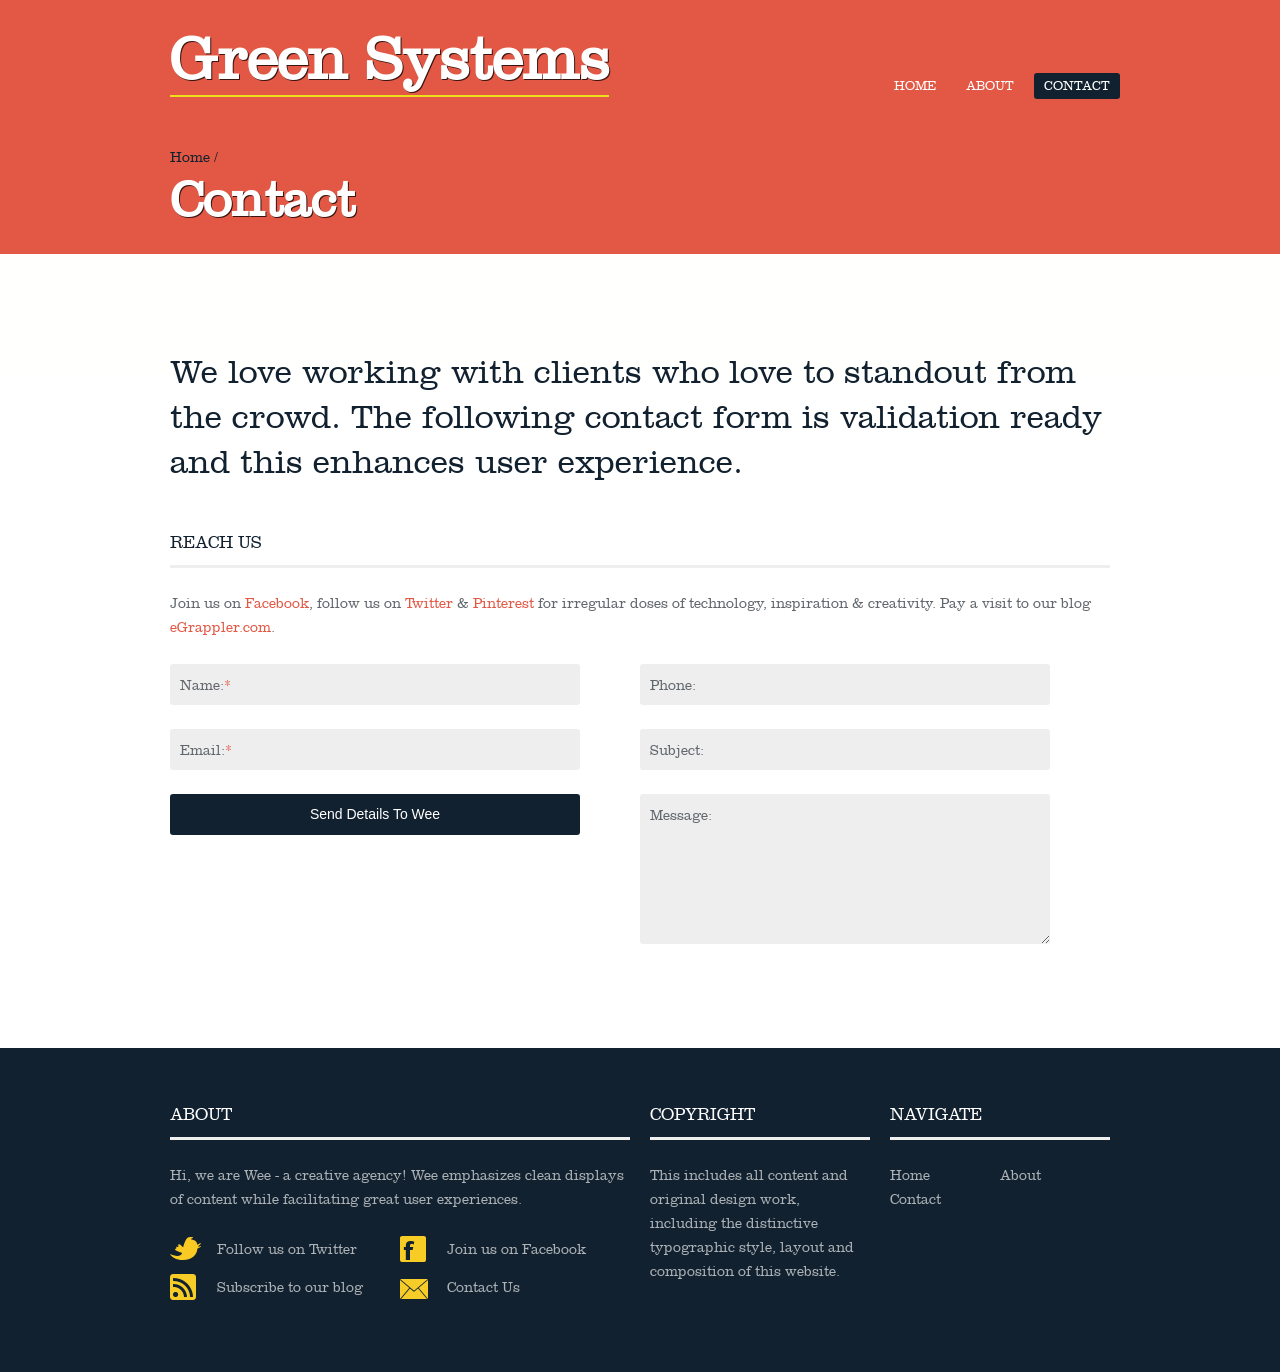
==== Code/contact.html @ ef3a9387 "first draft" ====
﻿<!DOCTYPE html>
<html lang="en">
<head>
<title>Contact | Green Systems</title>
<meta charset="utf-8">
<meta name="viewport" content="width=device-width; initial-scale=1.0">
<link rel="stylesheet" type="text/css" media="screen" href="css/style.css">

<!--[if lt IE 8]>
   <div style=' clear: both; text-align:center; position: relative;'>
     <a href="http://windows.microsoft.com/en-US/internet-explorer/products/ie/home?ocid=ie6_countdown_bannercode">
       <img src="http://storage.ie6countdown.com/assets/100/images/banners/warning_bar_0000_us.jpg" border="0" height="42" width="820" alt="You are using an outdated browser. For a faster, safer browsing experience, upgrade for free today." />
    </a>
  </div>
<![endif]-->
<!--[if lt IE 9]>
   	<script type="text/javascript" src="js/html5.js"></script>
    	<link rel="stylesheet" type="text/css" media="screen" href="css/ie.css">
    <![endif]-->
</head>
<body>
<div class="block1 p_bottom_zero">
  <div class="container_12"> 
    <!--==============================header=================================-->
    <header>
      <h1><a class="logo" href="index.html"><span class="underline">Green Systems</span></a></h1>
      <nav>
        <ul class="sf-menu">
          <li><a href="index.html">Home</a></li>
              <li><a href="about.html">About</a></li>
          <li class="current"><a href="contact.html">Contact</a></li>
        </ul>
      </nav>
      <div class="clear"></div>
    </header>
    <!--SLIDER-->
    <section class="innerpages">
      <div class="grid_12">
        <ul class="breadcrumb clearfix">
          <li><a href="#">Home</a></li>
        </ul>
        <h1>Contact </h1>
      </div>
    </section>
    <!--SLIDER_END--> 
  </div>
</div>
<div class="block2">
  <div class="container_12"> 
    <!--==============================content================================-->
    <section class="content">
      <div class="wrapper">
        <article class="grid_12 last-col">
          <div class="hello_box"> We love working with clients who love to standout from the crowd. The following contact form is validation ready and this enhances user experience. </div>
        </article>
      </div>
      <div class="wrapper projects">
        
        <div class="row clearfix">
          <article class="grid_12">
            <h2>Reach Us</h2>
            <p>Join us on <a href="#">Facebook</a>, follow us on <a href="#">Twitter</a> & <a href="#">Pinterest</a> for irregular doses of technology, inspiration & creativity. Pay a visit to our blog <a href="http://www.egrappler.com">eGrappler.com</a>.</p>
            <form action="#" method="post" id="cform" name="cform">
              <ul id="homehireus" class="hireform contactform">
                <li>
                  <label>Name:<span class="required">*</span></label>
                  <input name="name" id="name" type="text" value="" tabindex="1">
                </li>
                <li>
                  <label>Phone:</label>
                  <input name="phone" id="phone" type="text" value="" tabindex="3">
                </li>
                <li>
                  <label>Email:<span class="required">*</span></label>
                  <input name="email" id="email" type="text" value="" tabindex="2">
                </li>
                <li>
                  <label>Subject:<span class="required"></span></label>
                  <input name="subject" id="subject" type="text" value="" tabindex="4">
                </li>
                <li>
                  <input type="button" id="send-message" value="Send Details To Wee" tabindex="6">
                  <div id="output" class="contactpage-msg"></div>
                </li>
                <li>
                  <label>Message:<span class="required"></span></label>
                  <textarea name="message" id="message" tabindex="5"></textarea>
                </li>
              </ul>
            </form>
          </article>
        </div>
      </div>
    </section>
  </div>
</div>

<div class="block3"> 
  <!--==============================footer=================================-->
  <div class="container_12">
    <footer>
      <div class="wrapper">
        <div class="grid_6">
          <h2>About</h2>
          <p>Hi, we are Wee - a creative agency! 
            Wee emphasizes clean displays of content while facilitating great user experiences.</p>
          <ul class="social">
            <li> <a href="#">
              <figure><img src="images/soc1.png" width="31" height="24" alt=""></figure>
              Follow us on Twitter</a> </li>
            <li> <a href="#">
              <figure><img src="images/soc2.png" width="31" height="26" alt=""></figure>
              Join us on Facebook</a> </li>
            <li> <a href="#">
              <figure><img src="images/soc3.png" width="31" height="26" alt=""></figure>
              Subscribe to our blog</a> </li>
            <li class="cont_item m_bottom_zero"> <a href="index-5.html">
              <figure><img src="images/soc4.png" width="31" height="20" alt=""></figure>
              Contact Us</a> </li>
          </ul>
        </div>
        <div class="grid_3">
          <h2>Copyright</h2>
          This includes all content and original design work, including the distinctive typographic style, layout and composition of this website. </div>
        <div class="grid_3 last-col">
          <h2>Navigate</h2>
          <ul class="navigate">
            <li><a href="#">Home</a></li>
            <li><a href="#">About</a></li>
            <li><a href="#">Contact</a></li>
          </ul>
        </div>
      </div>
    </footer>
  </div>
</div>
<script type="text/javascript" src="js/jquery-1.8.2.min.js"></script> 
<script type="text/javascript" src="js/superfish.js"></script> 
<script type="text/javascript" src="js/jquery.responsivemenu.js"></script> 
<script type="text/javascript" src="js/jquery.flexslider.js"></script> 
<script type="text/javascript" src="js/jquery.easing.1.3.js"></script> 
<script src="js/contact.js" type="text/javascript"></script> 
<script type="text/javascript" src="js/script.js"></script>
</body>
</html>
---- Code/css/style.css ----
@import "reset.css";
@import "skeleton.css";
@import "superfish.css";
@import "flexslider.css";
@import "carousel.css";
article, aside, audio, canvas, command, datalist, details, embed, figcaption, figure, footer, header, hgroup, keygen, meter, nav, output, progress, section, source, video {
	display: block
}
mark, rp, rt, ruby, summary, time {
	display: inline
}
/*
Global properties
========================================================
*/

@font-face {
	font-family: 'ClarendonLTStdLight';
	src: url('fonts/clarendonltstd-light-webfont.eot');
	src: url('fonts/clarendonltstd-light-webfontd41d.eot?#iefix') format('embedded-opentype'), url('fonts/clarendonltstd-light-webfont.woff') format('woff'), url('fonts/clarendonltstd-light-webfont.ttf') format('truetype'), url('fonts/clarendonltstd-light-webfont.svg#ClarendonLTStdLight') format('svg');
	font-weight: normal;
	font-style: normal;
}
@font-face {
	font-family: 'ClarendonLTStdRoman';
	src: url('fonts/clarendonltstd-webfont.eot');
	src: url('fonts/clarendonltstd-webfontd41d.eot?#iefix') format('embedded-opentype'), url('fonts/clarendonltstd-webfont.woff') format('woff'), url('fonts/clarendonltstd-webfont.ttf') format('truetype'), url('fonts/clarendonltstd-webfont.svg#ClarendonLTStdRoman') format('svg');
	font-weight: normal;
	font-style: normal;
}
@font-face {
	font-family: 'ClarendonLTStdBold';
	src: url('fonts/clarendonltstd-bold-webfont.eot');
	src: url('fonts/clarendonltstd-bold-webfontd41d.eot?#iefix') format('embedded-opentype'), url('fonts/clarendonltstd-bold-webfont.woff') format('woff'), url('fonts/clarendonltstd-bold-webfont.ttf') format('truetype'), url('fonts/clarendonltstd-bold-webfont.svg#ClarendonLTStdBold') format('svg');
	font-weight: normal;
	font-style: normal;
}
html {
	width: 100%
}
body {
	font-family: "ClarendonLTStdLight", Arial, Helvetica, sans-serif;
	font-size: 14px;
	line-height: 24px;
	color: #62676d;
	min-width: 960px;
	background: #12212f;
	-webkit-text-size-adjust: none;
}
p {
	margin-bottom: 24px
}
.p2 {
	margin-bottom: 17px;
}
.m_bottom_zero {
	margin-bottom: 0 !important;
}
.m_left_zero {
	margin-left: 0 !important;
}
.p_bottom_zero {
	padding-bottom: 0 !important;
}
.p_left_zero {
	padding-left: 0 !important;
}
.clear {
	clear: both;
	width: 100%;
	line-height: 0;
	font-size: 0;
}
.wrapper {
	width: 100%;
	overflow: hidden
}
.extra_wrapper {
	overfbackground-image: url('../images/1page_img2.jpg');
	low: hidden;
}
.container {
	width: 100%
}
.extra_last, .last {
	margin-bottom: 0 !important;
	padding-bottom: 0 !important;
}
.extra_last {
	border: none !important;
	background: none !important;
}
.bg_none {
	background: none !important;
}
.bgi_none {
	background-image: none !important;
}
strike {
	color: red;
}
.hide {
	display: none;
}
.close {
	background: url(../images/close.png) no-repeat left 3px;
	border: 0;
	text-indent: -9999px;
	width: 16px;
	height: 16px;
	float: left;
	margin-right: 5px;
	cursor: pointer;
}
#output {
	background: #f1bcbc;
	color: #dd3e3e;
	padding: 5px;
	border-radius: 4px;
	height: 23px;
	width: 93%;
	border: 1px solid #e19c9c;
}
a {
	color: #E35845;
	outline: none;
	text-decoration: none;
	cursor: pointer;
}
a:hover {
	color: #62676d;
	text-decoration: none;
}
a.arrowlink {
	padding-left: 23px;
	background: url(../images/down_marker1.png) 0 1px no-repeat;
	-webkit-transition: all 0.2s ease;
	-moz-transition: all 0.2s ease;
	-o-transition: all 0.2s ease;
	transition: all 0.2s ease;
}
a.arrowlink:hover {
	background-position: 0 -16px;
}
.button {
	padding: 3px 8px;
	-webkit-transition: all 500ms cubic-bezier(0.250, 0.460, 0.450, 0.940);
	-moz-transition: all 500ms cubic-bezier(0.250, 0.460, 0.450, 0.940);
	-ms-transition: all 500ms cubic-bezier(0.250, 0.460, 0.450, 0.940);
	-o-transition: all 500ms cubic-bezier(0.250, 0.460, 0.450, 0.940);
	transition: all 500ms cubic-bezier(0.250, 0.460, 0.450, 0.940);
	border: 0px;
	border: none;
	cursor: pointer;
	background: #12212F;
	border-radius: 3px;
	color: #fff;
}
.button:hover {
	color: white;
	background: #E35845;
}
.button.small {
	font-size: 12px;
}
.button.large {
	font-size: 16px;
}
.button-red {
	background: #E35845;
}
.button-red:hover {
	background: #bc2e1b;
}
.button-green {
	background: #94c11c;
}
.button-green:hover {
	background: #759e07;
}
.button-blue {
	background: #4593e3;
}
.button-blue:hover {
	background: #2073c8;
}
.button-grey {
	background: #bbbbbb;
}
.button-grey:hover {
	background: #727272;
}
.button-green {
	background: #94c11c;
}
.button-green:hover {
	background: #759e07;
}
.ui-widget .ui-state-highlight p, .ui-widget .ui-state-error p {
	margin-bottom: 0;
	padding: 10px 20px;
}
.ui-tabs-nav li, .downloads {
	-webkit-transition: all 0.3s ease;
	-moz-transition: all 0.3s ease;
	-o-transition: all 0.3s ease;
	transition: all 0.3s ease;
}
.block {
	display: block;
}
.inline-block {
	display: inline-block;
}
input[type="text"] {
	border: none;
	background: #eee;
	padding: 0px 5px;
	font-size: 14px;
	line-height: 41px;
	-webkit-border-radius: 3px;
	-moz-border-radius: 3px;
	border-radius: 3px;
	outline: none;
	color: #6a6a6a;
	width: 100%;
}
/*
Header
========================================================
*/

header.homepage {
	margin: 0 10px;
	padding: 48px 0 96px;
}
header {
	margin: 0 10px;
	padding: 48px 0 48px;
}
header .logo {
	font-size: 60px;
	color: #fff;
	text-shadow: 1px 1px 0px #381511;
	-webkit-transition: all 500ms cubic-bezier(0.250, 0.460, 0.450, 0.940);
	-moz-transition: all 500ms cubic-bezier(0.250, 0.460, 0.450, 0.940);
	-ms-transition: all 500ms cubic-bezier(0.250, 0.460, 0.450, 0.940);
	-o-transition: all 500ms cubic-bezier(0.250, 0.460, 0.450, 0.940);
	transition: all 500ms cubic-bezier(0.250, 0.460, 0.450, 0.940);
}
header .logo .underline {
	border-bottom: 2px solid #EBDF1B;
}
header .logo:hover {
	color: #EBDF1B;
	text-shadow: 1px 1px 0px #381511;
}
header .logo .underline:hover {
	border-bottom: 2px solid #fff;
}
.homeabout {
}
.homeabout h1 {
	float: left;
	font-size: 50px;
	line-height: 1.2;
	color: #fff;
	text-shadow: 1px 1px 0px #381511;
	border-bottom: 1px solid #f3b2aa;
	margin-bottom: 20px;
	padding-bottom: 20px;
}
.homeabout h1 a {
	display: block;
	text-decoration: none;
}
.homeabout a {
	color: #EBDF1B;
}
.homeabout a:hover {
	color: #381511;
}
.homeabout h3.sub-tagline {
	color: #fff;
	font-size: 19px !important;
	line-height: 23px;
	margin-top: 20px;
	padding-top: 20px;
	padding-bottom: 96px;
}
.innerpages h1 {
	font-size: 50px;
	line-height: 1.2;
	color: #fff;
	text-shadow: 1px 1px 0px #381511;
	margin-bottom: 24px;
}
.breadcrumb li {
	float: left;
	margin-right: 5px;
}
.breadcrumb a {
	color: #12212F;
	-webkit-transition: all 0.2s ease;
	-moz-transition: all 0.2s ease;
	-o-transition: all 0.2s ease;
	transition: all 0.2s ease;
}
.breadcrumb a:hover {
	color: #fff;
}
.breadcrumb a:after {
	content: " /  ";
}
/*
Headings and Panels
========================================================
*/
h2, h3, h4 {
	font-weight: normal;
}
h2 {
	font-size: 17px;
	line-height: 20px;
	color: #12212f;
	text-transform: uppercase;
	text-align: left;
	position: relative;
	border-bottom: 3px solid #eee;
	padding-bottom: 12px;
	margin-bottom: 24px;
}
h2.ind {
	margin-bottom: 42px;
}
h2.ind1 {
	margin-bottom: 39px;
}
h2.ind2 {
	margin-bottom: 33px;
}
#content, .content {
	padding: 96px 0px 96px 0px;
}
.cont_pad {
	padding: 96px 0 96px 0 !important;
}
.block1 {
	background: #e35845;
}
.block2 {
	background: url(../images/block2.jpg) 50% 0 repeat-x #fff;
}
.block3 {
}

.extra_container {
	overflow: hidden;
}
.extra_container>figure {
	float: left;
}
.extra_container>div {
	float: right;
}
.hello_box {
	font-size: 33px;
	line-height: 45px;
	color: #12212f;
	text-align: left;
	margin-bottom: 48px
}
/*
Home
========================================================
*/

.offer {
	text-align: center;
}
.offer img {
	margin-bottom: 31px;
}
.offer .title {
	font-size: 25px;
	line-height: 29px;
	color: #12212f;
	margin-bottom: 16px;
	text-transform: uppercase;
}
.MB0 {
	margin-bottom: 0px !important;
}
.featured_block {
	background: #e35845;
}
.featured_block h2 {
	color: #fff;
	border-color: #F3B2AA;
}
.featured_block p {
	color: #fff;
}
.featured_block a {
	color: #EBDF1B;
}
.featured_block a:hover {
	color: #381511;
}
h4 {
	font-weight: bold;
}
.feature-circle {
	display: inline-block;
	width: 24px;
	height: 24px;
	text-align: center;
	padding: 6px;
	color: white;
	-moz-border-radius: 50px;
	-webkit-border-radius: 50px;
	border-radius: 50px;
	float: left;
}
#home-page-slider-secondary {
	z-index: 1;
}
#home-page-slider-secondary .flex-control-nav {
	width: 400px;
	height: 20px;
	bottom: auto !important;
	text-align: left;
	z-index: 2;
	margin-top: -40px;
}
#home-page-slider-secondary .flex-viewport {
	overflow: hidden;
	position: absolute;
	z-index: -1;
	margin-top: -50px;
}
#home-page-slider-secondary .slides {
	overflow: hidden;
	z-index: -1;
	margin-top: -50px;
}
#home-services .grid_3 {
	margin-left: 5px!important;
	margin-right: 5px!important;
}
/* Misc */


.reg {
	text-transform: uppercase
}
.f_left {
	float: left
}
.f_right {
	float: right
}
.align_right {
	text-align: right
}
.align_center {
	text-align: center
}
.it {
	font-style: italic
}
.let {
	letter-spacing: -1px
}
.feature-description {
	margin-left: 45px;
}
.green {
	background: #A9CF00;
}
.red {
	background: #E35845;
}
.blue {
	background: #2DA0CE;
}
.grey {
	background: #34302D;
}
.dark {
	background: #12212F;
}
.imgwrap {
	position: relative;
	float: left;
	-moz-border-radius: 4px;
	border-radius: 4px;
	background: #fff;
	-webkit-box-shadow: 0 1px 4px rgba(0, 0, 0, 0.6), 0 0 40px rgba(0, 0, 0, 0.6) inset;
	-moz-box-shadow: 0 1px 4px rgba(0, 0, 0, 0.6), 0 0 40px rgba(0, 0, 0, 0.6) inset;
	box-shadow: 0 1px 4px rgba(0, 0, 0, 0.6), 0 0 40px rgba(0, 0, 0, 0.6) inset;
}
.imgwrap:before, .imgwrap:after {
	content: "";
	position: absolute;
	z-index: -2;
}
.imgwrap:after {
	-webkit-transform: rotate(3deg);
	-moz-transform: rotate(3deg);
	-o-transform: rotate(3deg);
	-ms-transform: rotate(3deg);
	transform: rotate(3deg);
	right: 10px;
	left: auto;
}
/* Lifted corners */

.lifted {
	-moz-border-radius: 4px;
	border-radius: 4px;
}
.lifted:before, .lifted:after {
	bottom: 15px;
	left: 10px;
	width: 50%;
	height: 20%;
	max-width: 300px;
	max-height: 100px;
	-webkit-box-shadow: 0 15px 10px rgba(0, 0, 0, 0.7);
	-moz-box-shadow: 0 15px 10px rgba(0, 0, 0, 0.7);
	box-shadow: 0 15px 10px rgba(0, 0, 0, 0.7);
	-webkit-transform: rotate(-3deg);
	-moz-transform: rotate(-3deg);
	-ms-transform: rotate(-3deg);
	-o-transform: rotate(-3deg);
	transform: rotate(-3deg);
}
.lifted:after {
	right: 10px;
	left: auto;
	-webkit-transform: rotate(3deg);
	-moz-transform: rotate(3deg);
	-ms-transform: rotate(3deg);
	-o-transform: rotate(3deg);
	transform: rotate(3deg);
}
.pagination {
	position: absolute;
	z-index: 100;
	margin: 10px;
}
.pagination li {
	display: inline;
}
/*
Our Process
========================================================
*/
.our_process {
}
.our_process .img1 {
	background: url(../images/icon-plan.png) no-repeat;
	padding-left: 70px;
}
.our_process .img2 {
	background: url(../images/icon-design.png) no-repeat;
	padding-left: 70px;
}
.our_process .img3 {
	background: url(../images/icon-develop.png) no-repeat;
	padding-left: 70px;
}
.our_process .img4 {
	background: url(../images/icon-delivery.png) no-repeat;
	padding-left: 70px;
}
.gmap {
	margin-bottom: 48px;
}
/*
Featured Work Services Page
========================================================
*/
.featured-work-services {
	height: 480px;
}
.featured-work-services li {
	margin-bottom: 28px;
}
.featured-work-services img {
	border: 1px solid #eee;
	background: #fff;
	padding: 3px;
	-webkit-transition: border-color .7s linear, opacity .2s linear;
	-moz-transition: border-color .7s linear, opacity .2s linear;
	-o-transition: border-color .7s linear, opacity .2s linear;
	-ms-transition: border-color .7s linear, opacity .2s linear;
	transition: border-color .7s linear, opacity .2s linear;
	display: inline-block;
	width: 100%;
}
.featured-work-services img:hover {
	border-color: #E35845;
	opacity: 0.8;
}
.prev, .next {
	display: block;
	float: right;
	background: url(../images/pagination.png) no-repeat;
	width: 19px;
	height: 19px;
	cursor: pointer;
}
.next {
	background-position: -22px 0;
}
.next:hover {
	background-position: -22px -40px;
}
.prev {
	margin-right: 3px;
	background-position: 0 0;
}
.prev:hover {
	background-position: 0 -40px;
}
.down-vert, .up-vert {
	display: block;
	float: right;
	background: url(../images/pagination-vert.png) no-repeat;
	width: 19px;
	height: 19px;
	cursor: pointer;
}
.up-vert {
	background-position: -22px 0;
}
.up-vert:hover {
	background-position: -22px -40px;
}
.down-vert {
	margin-right: 3px;
	background-position: 0 0;
	margin-left: 5px;
}
.down-vert:hover {
	background-position: 0 -40px;
}
/*
 Testimonials
========================================================
*/
#quotes > p {
	width: 816px;
	min-height: 90px;
	margin-bottom: 0px;
}
.quotes-pagi a {
	background-image: url('../images/featured-pagi.png');
	width: 14px;
	height: 14px;
	display: inline-block;
	text-indent: -999px;
}
.quotes-pagi a.selected {
	background-image: url('../images/featured-pagi-active.png');
	width: 14px;
	height: 14px;
	display: inline-block;
	text-indent: -999px;
}
.quote {
	padding: 24px 24px 24px 0;
	background: #12212f;
	border-radius: 10px;
}
.quote p {
	color: white;
	font-size: 21px;
	line-height: 1.5em;
	padding-left: 116px;
}
.quote-icon {
	position: absolute;
	margin-top: 30px;
}
.quote p span {
	display: block;
	font-size: 14px;
	font-style: normal;
	margin-top: 9px;
	line-height: 1;
}
.quotes-pagi {
	margin-top: 93px !important;
	margin-left: 12px !important;
}
.quotes-pagi a {
	margin-right: 4px;
}
/*
Our Team
========================================================
*/
.our_team {
}
.our_team img {
	margin-bottom: 24px;
	border: 1px solid #e58b7f;
	background: transparent;
	padding: 3px;
	-webkit-transition: border-color .7s linear, opacity .2s linear;
	-moz-transition: border-color .7s linear, opacity .2s linear;
	-o-transition: border-color .7s linear, opacity .2s linear;
	-ms-transition: border-color .7s linear, opacity .2s linear;
	transition: border-color .7s linear, opacity .2s linear;
	opacity: 1;
	width: 100%;
}
.our_team img:hover {
	border-color: #E35845;
	opacity: 0.7;
}
.team_skills {
	margin-top: 24px;
	color: #fff;
}
/*
Project filter
========================================================
*/
.project-filter a {
	padding: 3px 0px;
	-webkit-transition: all 500ms cubic-bezier(0.250, 0.460, 0.450, 0.940);
	-moz-transition: all 500ms cubic-bezier(0.250, 0.460, 0.450, 0.940);
	-ms-transition: all 500ms cubic-bezier(0.250, 0.460, 0.450, 0.940);
	-o-transition: all 500ms cubic-bezier(0.250, 0.460, 0.450, 0.940);
	transition: all 500ms cubic-bezier(0.250, 0.460, 0.450, 0.940);
}
.project-filter li {
	margin-bottom: 10px;
}
.project-filter .active, .project-filter a:hover {
	background: #12212F;
	border-radius: 3px;
	padding: 3px 5px;
	color: white;
}
.project-filter.inline {
	margin-top: 3px
}
.project-filter.inline li {
	float: left;
	margin-bottom: 0px;
}
.project-filter.inline li a {
	margin-right: 5px;
	padding: 3px 5px;
	font-size: 14px;
	text-transform: none;
}
.projects-fourcols img {
	margin-bottom: 5px !important;
}
.project-item img {
	width: 100%;
}
.projects img {
	margin-bottom: 24px;
	display: inline-block;
}
.projects img:hover {
	opacity: 0.8;
}
.project-item {
	position: relative;
	overflow: hidden;
}
.project-item a.touch-item {
	display: inline-block;
}
.projects_pagination li, .blog_pagination li {
	float: left;
	border-top: 1px solid #eee;
	border-bottom: 1px solid #eee;
	padding-top: 10px;
	padding-bottom: 10px;
}
.projects_pagination li a, .blog_pagination li a {
	padding: 3px 0px;
	-webkit-transition: all 500ms cubic-bezier(0.250, 0.460, 0.450, 0.940);
	-moz-transition: all 500ms cubic-bezier(0.250, 0.460, 0.450, 0.940);
	-ms-transition: all 500ms cubic-bezier(0.250, 0.460, 0.450, 0.940);
	-o-transition: all 500ms cubic-bezier(0.250, 0.460, 0.450, 0.940);
	transition: all 500ms cubic-bezier(0.250, 0.460, 0.450, 0.940);
	margin-right: 5px;
	padding: 3px 5px;
}
.projects_pagination .active, .projects_pagination a:hover, .blog_pagination .active, .blog_pagination a:hover {
	background: #12212F;
	border-radius: 3px;
	padding: 3px 5px;
	color: white;
}
.projectdetails .flex-prev {
	background: url(../images/arrows.png) no-repeat;
	width: 43px;
	height: 58px;
	float: left;
	text-indent: -9999px;
	margin-left: 22px;
}
.projectdetails .flex-next {
	background: url(../images/arrows.png) no-repeat -43px;
	width: 43px;
	height: 58px;
	float: left;
	text-indent: -9999px;
	margin-right: 22px;
}
.projectdetails img {
	border: 0px;
}
/* Projects Etc Rollover */

.project-item {
	overflow: hidden;
}
.project-item a.touch-item {
	height: 149px;
	display: inline-block;
}
span.zoom-icon {
	height: 48px;
	width: 48px;
	left: 50%;
	bottom: 100%;
	background: #eee;
	margin-left: -18px;
	margin-top: -18px;
	position: absolute;
	z-index: 3;
	background: url(../images/img-view.png) 0 0 no-repeat;
}
span.zoom-link {
	left: 50%;
	bottom: 100%;
	margin-left: -18px;
	margin-top: -12px;
	position: absolute;
	z-index: 3;
}
span.zoom-link a {
	height: 48px;
	width: 48px;
	position: absolute;
	z-index: 3;
	background: url(../images/img-link.png) 0 0 no-repeat;
	text-indent: -9999px;
}
span.zoom-text {
	font-size: 14px;
	line-height: 18px;
	left: 0;
	margin-top: 25px;
	position: absolute;
	text-align: center;
	text-transform: uppercase;
	top: 100%;
	width: 100%;
	z-index: 3;
	color: white;
	font-weight: bold;
}
span.zoo-text a {
	z-index: 1000;
}
span.zoom-bg {
	position: absolute;
	top: 1px;
	left: 1px;
	bottom: 1px;
	right: 1px;
	opacity: 0;
	z-index: 2;
	background: rgba(0, 0, 0, 0.8);
	display: block;
	opacity: 0;
	-webkit-transition: opacity 0.25s ease-out;
	-moz-transition: opacity 0.25s ease-out;
	-o-transition: opacity 0.25s ease-out;
	transition: opacity 0.25s ease-out;
}
.projects span.zoom-bg {
	width: 228px;
	height: 149px;
}
.project-details-caro img {
	margin-bottom: 0;
	width: 100%;
}
.bold {
	font-weight: bold;
}
.entry a {
	color: #62676D;
}
.entry a:hover {
	color: #E35845;
}
.entry-title {
	margin-top: 0px;
	margin-bottom: 20px;
}
.css_cols {
	-webkit-column-count: 2;
	-moz-column-count: 2;
	column-count: 2;
	-webkit-column-gap: 20px;
	-moz-column-count: 20px;
	column-count: 20px;
	margin-bottom: 24px;
}
.hireus_block {
	background: #f4f5f7;
	padding: 48px 0;
}
.offices p {
	margin-bottom: 0px;
}
/*
Hire us
========================================================
*/
.required {
	color: #e35845;
}
.hireform {
}
.hireform li {
	float: left;
	position: relative;
	width: 50%;
	margin-bottom: 24px;
}
.hireform li label {
	position: absolute;
	top: 10px;
	left: 10px;
	font-size: 14px;
	font-weight: 400;
}
.hireform li input[type="text"] {
	border: none;
	background: #ffffff;
	width: 224px;
	height: 41px;
	padding: 0px 10px 0px 77px;
	font-size: 14px;
	line-height: 41px;
	-webkit-border-radius: 3px;
	-moz-border-radius: 3px;
	border-radius: 3px;
	outline: none;
	color: #6a6a6a;
}
.hireform li input[type="button"] {
	border: none;
	background: #12212f;
	color: #fff;
	width: 310px;
	height: 41px;
	padding: 0 10px;
	font-size: 14px;
	line-height: 41px;
	-webkit-border-radius: 3px;
	-moz-border-radius: 3px;
	border-radius: 3px;
	outline: none;
	-webkit-transition: all 0.3s ease;
	-moz-transition: all 0.3s ease;
	-o-transition: all 0.3s ease;
	transition: all 0.3s ease;
	cursor: pointer;
}
.hireform li input[type="button"]:hover, .hireform li input[type="button"]:focus {
	background: #e35845;
}
.big {
	border: none;
	background: #eee;
	border: 1px solid #fff;
	width: 98%;
	height: 41px;
	padding: 0 10px;
	font-size: 14px;
	line-height: 41px;
	-webkit-border-radius: 6px;
	-moz-border-radius: 6px;
	border-radius: 6px;
	outline: none;
	color: #6a6a6a;
	margin-bottom: 48px;
	-webkit-transition: all 0.3s ease;
	-moz-transition: all 0.3s ease;
	-o-transition: all 0.3s ease;
	transition: all 0.3s ease;
}
.big:hover {
	border: 1px solid #eee;
	background: #fff;
}
.contactform li input[type="text"] {
	background: #eee;
	width: 323px;
}
.contactform li textarea {
	border: none;
	background: #eee;
	width: 323px;
	height: 150px;
	padding: 0px 10px 0px 77px;
	font-size: 14px;
	line-height: 41px;
	-webkit-border-radius: 3px;
	-moz-border-radius: 3px;
	border-radius: 3px;
	outline: none;
	color: #6a6a6a;
}
.contactform li input[type="button"] {
	width: 410px;
}
.contactpage-msg {
	margin-top: 10px;
	width: 85% !important;
}
.contactform li:last-child {
	margin-bottom: 0px;
}
/*
Pricing
========================================================
*/
.pricing {
	padding-top: 48px;
}
.pricing h2 {
	text-align: center;
}
.pricing .well {
	background: #fff;
	box-shadow: none;
	border: 1px solid #ddd;
}
.pricing .well.highlighted {
	box-shadow: rgba(0,0,0,0.2) 0 0 10px;
	margin-top: -19px;
	padding-top: 38px;
	padding-bottom: 38px;
}
.pricing .well ul {
	margin-left: 0;
}
.pricing .well ul li {
	list-style: none;
	text-align: center;
	padding: 8px 0;
	border-bottom: 1px solid #eee;
}
.pricing .well h4 {
	text-align: center;
}
.pricing .signup {
	text-align: center;
	margin: 23px auto 4px auto;
}
.pricing .spot {
	font-weight: 700;
	font-size: 14px;
	-webkit-border-radius: 64px;
	border-radius: 64px;
	background: #71be42;
	border: 1px solid #ddd;
	border-color: #7dca4f #71be42 #63a73a;
	color: #fff;
	text-shadow: none;
	background-image: -o-linear-gradient(top, rgb(188,255,146) 0%, rgb(144,231,91) 5%, rgb(124,202,79) 100%);
	background-image: -moz-linear-gradient(top, rgb(188,255,146) 0%, rgb(144,231,91) 5%, rgb(124,202,79) 100%);
	background-image: -webkit-linear-gradient(top, rgb(188,255,146) 0%, rgb(144,231,91) 5%, rgb(124,202,79) 100%);
	background-image: -ms-linear-gradient(top, rgb(188,255,146) 0%, rgb(144,231,91) 5%, rgb(124,202,79) 100%);
	background-image: -webkit-gradient( linear, left top, left bottom, color-stop(0, rgb(188,255,146)), color-stop(0.05, rgb(144,231,91)), color-stop(1, rgb(124,202,79)) );
	background-image: linear-gradient(top, rgb(188,255,146) 0%, rgb(144,231,91) 5%, rgb(124,202,79) 100%);
	text-shadow: #63a73a 0 -1px 0;
	box-shadow: rgba(0,0,0,0.3) 0 1px 3px;
	position: absolute;
	height: 32px;
	padding: 16px 0;
	line-height: 16px;
	width: 64px;
	text-align: center;
	margin-top: -35px;
	margin-left: -16px;
}
.well {
	min-height: 20px;
	padding: 19px;
	margin-bottom: 20px;
	background-color: #f5f5f5;
	border: 1px solid #eee;
	border: 1px solid rgba(0, 0, 0, 0.05);
	-webkit-border-radius: 4px;
	-moz-border-radius: 4px;
	border-radius: 4px;
	-webkit-box-shadow: inset 0 1px 1px rgba(0, 0, 0, 0.05);
	-moz-box-shadow: inset 0 1px 1px rgba(0, 0, 0, 0.05);
	box-shadow: inset 0 1px 1px rgba(0, 0, 0, 0.05);
}
.link1 {
	color: #12212f;
	font-weight: bold;
}
.link1:hover {
	color: #285782;
}
/*
Blog
========================================================
*/


.post img {
	border: 1px solid #eee;
	background: #fff;
	padding: 3px;
	-webkit-transition: border-color .7s linear, opacity .2s linear;
	-moz-transition: border-color .7s linear, opacity .2s linear;
	-o-transition: border-color .7s linear, opacity .2s linear;
	-ms-transition: border-color .7s linear, opacity .2s linear;
	transition: border-color .7s linear, opacity .2s linear;
	margin-bottom: 24px;
	display: inline-block;
}
.post img:hover {
	border-color: #E35845;
	opacity: 0.8;
}
.post {
	margin-bottom: 48px;
}
.post-meta {
	font-size: 12px;
	background: url(../images/post-meta-bg.png);
	position: absolute;
	color: #fff;
	margin-top: -58px;
	margin-left: 5px;
}
.post-meta li {
	float: left;
	padding: 3px 10px;
}
.post-meta a {
	color: #EBDF1B;
	-webkit-transition: all 0.3s ease;
	-moz-transition: all 0.3s ease;
	-o-transition: all 0.3s ease;
	transition: all 0.3s ease;
}
.post-meta a:hover {
	color: #fff;
}
.post-meta .comments {
	background: #E35845;
	-moz-transition: all 0.3s ease;
	-o-transition: all 0.3s ease;
	transition: all 0.3s ease;
}
.post-meta .comments:hover {
	background: #fff;
	color: #E35845;
}
.post-meta .comments:hover a {
	color: #E35845;
}
.widget {
	margin-top: 48px;
}
.widget:first-child {
	margin-top: 0;
}
.widget input[type="text"] {
	width: 67%;
	margin-right: 5px;
	padding: 0 8px;
}
.widget input[type="button"] {
	padding: 12px 15px;
}
.related-post {
	padding: 24px 0;
	border-top: 1px solid #eee;
	border-bottom: 1px solid #eee;
}
.related-post li {
	width: 40%;
	float: left;
	margin-right: 10%;
}
.related post li:nth-child(even) {
	margin-right: 0px;
}
.related-post li img {
	margin-right: 10px;
	float: left;
}
.related-post li span {
}
.tag-cloud {
	width: 100%;
	float: left;
	margin: 0px 0 30px;
}
.tag-cloud a, .tag-cloud a:visited {
	font-size: 11px;
	display: block;
	color: #666;
	background-color: #ddd;
	-webkit-border-radius: 3px;
	-moz-border-radius: 3px;
	border-radius: 3px;
	text-decoration: none;
	float: left;
	margin: 0 6px 7px 0;
	padding: 4px 12px 4px 12px;
}
.tag-cloud a:hover {
	font-size: 11px;
	text-shadow: 1px 1px 0 rgba(0, 0, 0, 0.2);
	display: block;
	color: #fff;
	background-color: #8cbd2e;
	-webkit-border-radius: 3px;
	-moz-border-radius: 3px;
	border-radius: 3px;
	text-decoration: none;
	float: left;
	-moz-transition: all 0.2s linear 0s;
	-webkit-transition: all 0.2s linear 0s;
	-o-transition: all 0.2s linear 0s;
}
.related-post h4 {
	margin-bottom: 24px;
}
.commentform {
	margin-top: 0px;
}
.commentform li {
	width: 100%;
}
.commentform li input[type="text"] {
	background: #eee;
	width: 86%;
}
.commentform li textarea {
	border: none;
	background: #eee;
	width: 86%;
	height: 150px;
	padding: 0px 10px 0px 77px;
	font-size: 14px;
	line-height: 41px;
	-webkit-border-radius: 3px;
	-moz-border-radius: 3px;
	border-radius: 3px;
	outline: none;
	color: #6a6a6a;
}
.commentform li input[type="button"] {
	width: 100%;
}
#comment {
	margin-top: 12px;
}
.commentlist {
	list-style-type: none;
	padding: 0;
	margin: 0;
}
.commentlist ol {
	list-style-type: none;
	padding: 30px 0 0 65px;
	margin: 0;
}
.commentlist li {
	position: relative;
	padding: 0 0 30px 0;
}
.commentlist li li {
	position: relative;
	padding: 0;
	padding-left: 48px;
}
.com-line {
	width: 26px;
	position: absolute;
	left: 0px;
	top: 23px;
}
.commentlist li li .avatar-img {
	left: 70px;
}
.avatar-img {
	position: absolute;
	top: 20px;
	left: 20px;
}
.avatar {
	display: block
}
.fn {
	font-size: 12px;
	font-weight: normal;
	font-style: normal;
	text-transform: uppercase
}
.tdate, .reply {
	font-size: 11px;
}
.reply a, .reply a:visited {
	margin-top: -0px
}
.reply a:hover {
	text-decoration: underline;
}
.fn a, .fn a:visited {
	font-weight: normal;
	color: #2b2d30;
}
.fn a:hover {
	color: #8cbd2e;
}
.comment-body {
	margin: 0 0 0 0px;
	padding: 18px;
	padding-left: 100px;
}
.comment-body p {
	margin-bottom: 5px;
	margin-top: 10px;
}
.comment-body .more2 {
	padding: 0px 0px;
}
/*
Accordion
========================================================
*/
.ui-accordion .ui-accordion-header {
	display: block;
	cursor: pointer;
	position: relative;
	zoom: 1;
}
#accordion h3 {
	padding: 6px 15px;
	margin-bottom: 7px;
	background: #545454;
	border: 0;
	color: #fff;
	font-weight: normal;
}
#accordion .ui-icon {
	background: none !important;
	display: inline !important;
}
#accordion p {
	padding: 5px 15px 17px 15px;
}
#accordion .ui-state-active {
	background: #E35845;
}
.ui-accordion .ui-accordion-header .ui-accordion-header-icon {
	position: absolute;
	left: .5em;
	top: 50%;
	margin-top: -8px;
}
.ui-accordion .ui-accordion-content {
	overflow: hidden;
	zoom: 1;
	background: #fff;
	border: 0;
	font-size: 13px;
}
#accordion.faq .ui-accordion-content {
	overflow: hidden!important;
	line-height: 1.5;
}
/*
Tabs
========================================================
*/

.ui-tabs {
	padding: 0em;
	zoom: 1;
	background: none;
	border: 0;
}
.ui-tabs .ui-tabs-nav {
	list-style: none;
	position: relative;
	padding: .2em .2em 0;
	background: none;
	border: 0;
}
.ui-tabs .ui-tabs-nav li {
	position: relative;
	float: left;
	border-bottom-width: 0 !important;
	margin: 0 .2em -1px 0;
	padding: 0;
	background: #545454;
	border: 0;
	border-radius: 4px;
}
.ui-tabs .ui-tabs-nav li a {
	float: left;
	text-decoration: none;
	padding: .5em 1em;
	background: none;
	font-size: 13px;
}
.ui-tabs .ui-tabs-nav li.ui-tabs-selected {
	padding-bottom: 1px;
	border-bottom-width: 0;
	background: #E35845;
}
.ui-tabs .ui-tabs-nav li.ui-tabs-selected a, .ui-tabs .ui-tabs-nav li.ui-state-disabled a, .ui-tabs .ui-tabs-nav li.ui-state-processing a {
	cursor: text;
	color: #fff;
}
.ui-tabs .ui-tabs-nav li a, .ui-tabs.ui-tabs-collapsible .ui-tabs-nav li.ui-tabs-selected a {
	cursor: pointer;
	color: #fff;
}
.ui-tabs .ui-tabs-panel {
	padding: 1em;
	display: block;
	border-width: 0;
	background: none;
}
.ui-tabs .ui-tabs-hide {
	display: none !important;
}
.ui-tabs .ui-tabs-nav li > a::before {
	background: none;
}
.ui-state-active, .ui-widget-content .ui-state-active, .ui-widget-header .ui-state-active, .ui-state-default, .ui-widget-content .ui-state-default, .ui-widget-header .ui-state-default {
	font-weight: normal;
}
/*
jQuery UI Progress bar
========================================================
*/
.ui-progressbar {
	background: #12212F;
	border-radius: 4px;
	border: 0;
	height: 1em;
}
.ui-progressbar-value {
	border-radius: 0px;
	background: #E35845;
	border: 0;
	height: 1.2em !important;
}
/*
jQuery UI Notifications
========================================================
*/
.ui-state-highlight, .ui-state-error {
	border-radius: 4px !important;
}
/*
projects-carousel
========================================================
*/
.projects-carousel-wrapper {
	height: 132px;
}
/*
Contact form
========================================================
*/

#contact-form {
	padding: 0px 0 0 0;
}
#contact-form .success {
	width: 246px;
	margin-bottom: 20px;
	padding: 10px;
	position: absolute;
}
#contact-form textarea, #contact-form input {
	margin: 0;
	font-size: 14px;
	border: 1px solid #e1e1e1;
	color: #62676d;
	border-radius: 8px;
	padding: 9px 15px;
	outline: none;
	position: relative;
	background: none;
}
#contact-form input {
	width: 338px;
	float: left;
}
#contact-form textarea {
	overflow: auto;
	width: 588px;
	height: 230px;
	resize: vertical;
	float: left;
	margin: 0 0 0 0;
}
#contact-form label {
	display: block;
	min-height: 45px;
	overflow: hidden;
}
#contact-form label.message {
	display: block;
	padding-bottom: 0;
}
#contact-form .button {
	margin-left: 17px;
}
#contact-form .error, #contact-form .empty, #contact-form .success {
	display: none;
}
#contact-form .error, #contact-form .empty {
	text-align: left;
	color: red;
	font-size: 11px;
	float: left;
	padding-top: 7px;
	line-height: 14px;
}
#contact-form .buttons2 {
	overflow: hidden;
	text-align: right;
	position: relative;
	clear: both;
	padding-top: 30px;
}
#contact-form .buttons2 a {
	cursor: pointer;
	margin-top: 0;
	text-align: center;
}
#contact-form span {
	display: block;
	margin: 0px 0 0 5px;
}
.map_wrapper {
	overflow: hidden;
	margin-bottom: 24px;
	display: block;
}
#map_canvas {
	width: 100%;
	height: 306px;
}
.adress {
}
.adress span {
	display: inline-block;
	width: 82px;
}
.adress dt {
}
.adress a, .demolink {
	color: #000000;
}
.adress a:hover, .demolink {
	text-decoration: underline;
}
.demolink:hover {
	text-decoration: none;
	color: #000;
}
/*
footer
========================================================
*/
footer {
	padding: 57px 0px 60px 0;
	background: none;
}
footer, footer a {
	color: #acb2b6;
}
footer h2 {
	color: #fff;
}
footer .social img {
	background: transparent;
	border: 0px;
	padding: 0;
	margin: 0;
}
footer .social li {
	width: 50%;
	float: left;
	margin-bottom: 12px;
}
footer .social li a {
	display: inline-block;
	margin-top: 2px;
}
footer .social li a:hover {
	color: #fff;
}
footer .social li figure {
	float: left;
	margin: -2px 16px 0 0;
}
footer .social .cont_item figure {
	padding-top: 5px !important;
}
footer .navigate li {
	float: left;
	width: 50%;
}
footer .navigate a:hover {
	color: #f5d12f;
}
nav ul {
	display: block;
}
nav select {
	display: none;
	width: 100%;
	padding: 10px;
}

/*
This area adds love and makes the site reponsive
========================================================
*/

@media only screen and (max-width: 995px) {
body {
	min-width: 768px;
}
header {
	padding-top: 30px;
}
.homeabout .flexslider2 {
	padding-top: 0px;
}
.flexslider2, .flexslider2 img {
	height: 300px;
}
.cont_pad {
	padding: 37px 0 30px 0 !important;
}
.hello_box {
	font-size: 27px;
	line-height: 32px;
	margin-bottom: 30px;
}
.offers_box, #tabs {
	margin-bottom: 40px;
}
footer .title {
	font-size: 22px;
	line-height: 26px;
}
footer {
	font-size: 13px;
	padding: 35px 0 38px;
}
.block1 {
	max-height: inherit;
}
#content {
	padding: 40px 0 35px;
}
#contact-form textarea {
	width: 460px;
}
#contact-form input {
	width: 280px;
}
nav ul {
	display: block;
}
nav select {
	display: none;
}
.hireform li {
	display: block;
	width: 100%;
}
.hireform li input[type="text"] {
	width: 80%;
}
.hireform li input[type="button"] {
	width: 95%;
}
}
 @media only screen and (max-width: 767px) {
body {
	min-width: 420px;
}
.flexslider2, .flexslider2 img {
	height: 300px;
}
#tabs {
	height: auto;
}
.project_box img {
	width: 100%;
}
.offers_box1 {
	padding: 3px 0 35px;
}
#contact-form input, #contact-form textarea {
	width: 385px;
}
header, nav, .flex_box {
	margin-left: 0;
	margin-right: 0;
}
nav ul {
	display: none;
}
nav select {
	display: block;
}
}
 @media only screen and (max-width: 479px) {
body {
	min-width: 300px;
}
.ui-widget-content img {
	width: 100%;
}
.offers_box, #tabs {
	margin-bottom: 30px;
}
#contact-form input, #contact-form textarea {
	width: 265px;
}
nav ul {
	display: none;
}
nav select {
	display: block;
}
}
.touch-item {
	display: inline-block;
	width: 48px;
	height: 48px;
}
.ui-state-green, .ui-widget-content .ui-state-green, .ui-widget-header .ui-state-green {
	border: 1px solid #fed22f;
	background: #94C11C;
	color: white;
}
.ui-state-green a, .ui-widget-content .ui-state-green a, .ui-widget-header .ui-state-green a {
	color: white;
}
.ui-state-green p {
	margin: 0;
	padding: 10px 20px;
}
.ui-state-blue, .ui-widget-content .ui-state-blue, .ui-widget-header .ui-state-blue {
	border: 1px solid #fed22f;
	background: #4593E3;
	color: white;
}
.ui-state-blue a, .ui-widget-content .ui-state-blue a, .ui-widget-header .ui-state-blue a {
	color: white;
}
.ui-state-blue p {
	margin: 0;
	padding: 10px 20px;
}
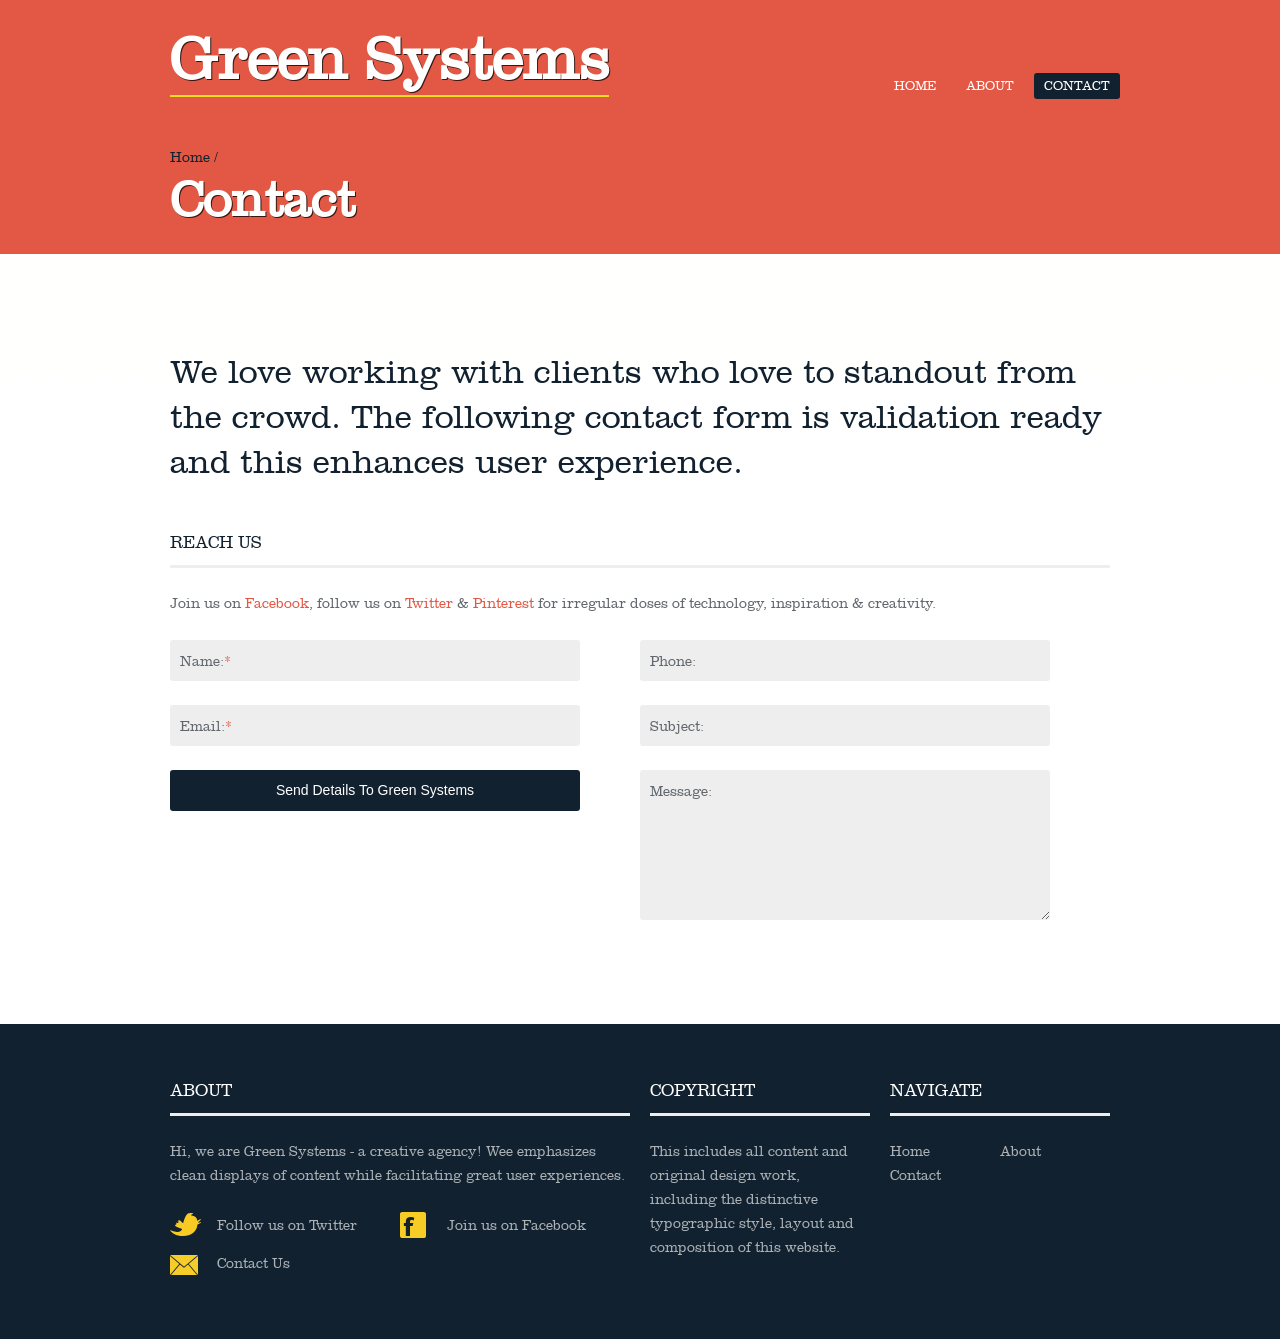
==== commit 05458c8d: "first show" ====
--- a/Code/contact.html
+++ b/Code/contact.html
@@ -59,7 +59,7 @@
         <div class="row clearfix">
           <article class="grid_12">
             <h2>Reach Us</h2>
-            <p>Join us on <a href="#">Facebook</a>, follow us on <a href="#">Twitter</a> & <a href="#">Pinterest</a> for irregular doses of technology, inspiration & creativity. Pay a visit to our blog <a href="http://www.egrappler.com">eGrappler.com</a>.</p>
+            <p>Join us on <a target="_blank" href="https://www.facebook.com/GreenSystemsCo/">Facebook</a>, follow us on <a target="_blank" href="#">Twitter</a> & <a href="#">Pinterest</a> for irregular doses of technology, inspiration & creativity.</p>
             <form action="#" method="post" id="cform" name="cform">
               <ul id="homehireus" class="hireform contactform">
                 <li>
@@ -79,7 +79,7 @@
                   <input name="subject" id="subject" type="text" value="" tabindex="4">
                 </li>
                 <li>
-                  <input type="button" id="send-message" value="Send Details To Wee" tabindex="6">
+                  <input type="button" id="send-message" value="Send Details To Green Systems" tabindex="6">
                   <div id="output" class="contactpage-msg"></div>
                 </li>
                 <li>
@@ -102,18 +102,16 @@
       <div class="wrapper">
         <div class="grid_6">
           <h2>About</h2>
-          <p>Hi, we are Wee - a creative agency! 
+          <p>Hi, we are Green Systems - a creative agency! 
             Wee emphasizes clean displays of content while facilitating great user experiences.</p>
           <ul class="social">
-            <li> <a href="#">
+            <li> <a target="_blank" href="#">
               <figure><img src="images/soc1.png" width="31" height="24" alt=""></figure>
               Follow us on Twitter</a> </li>
-            <li> <a href="#">
+            <li> <a target="_blank" href="https://www.facebook.com/GreenSystemsCo/">
               <figure><img src="images/soc2.png" width="31" height="26" alt=""></figure>
               Join us on Facebook</a> </li>
-            <li> <a href="#">
-              <figure><img src="images/soc3.png" width="31" height="26" alt=""></figure>
-              Subscribe to our blog</a> </li>
+           
             <li class="cont_item m_bottom_zero"> <a href="index-5.html">
               <figure><img src="images/soc4.png" width="31" height="20" alt=""></figure>
               Contact Us</a> </li>
